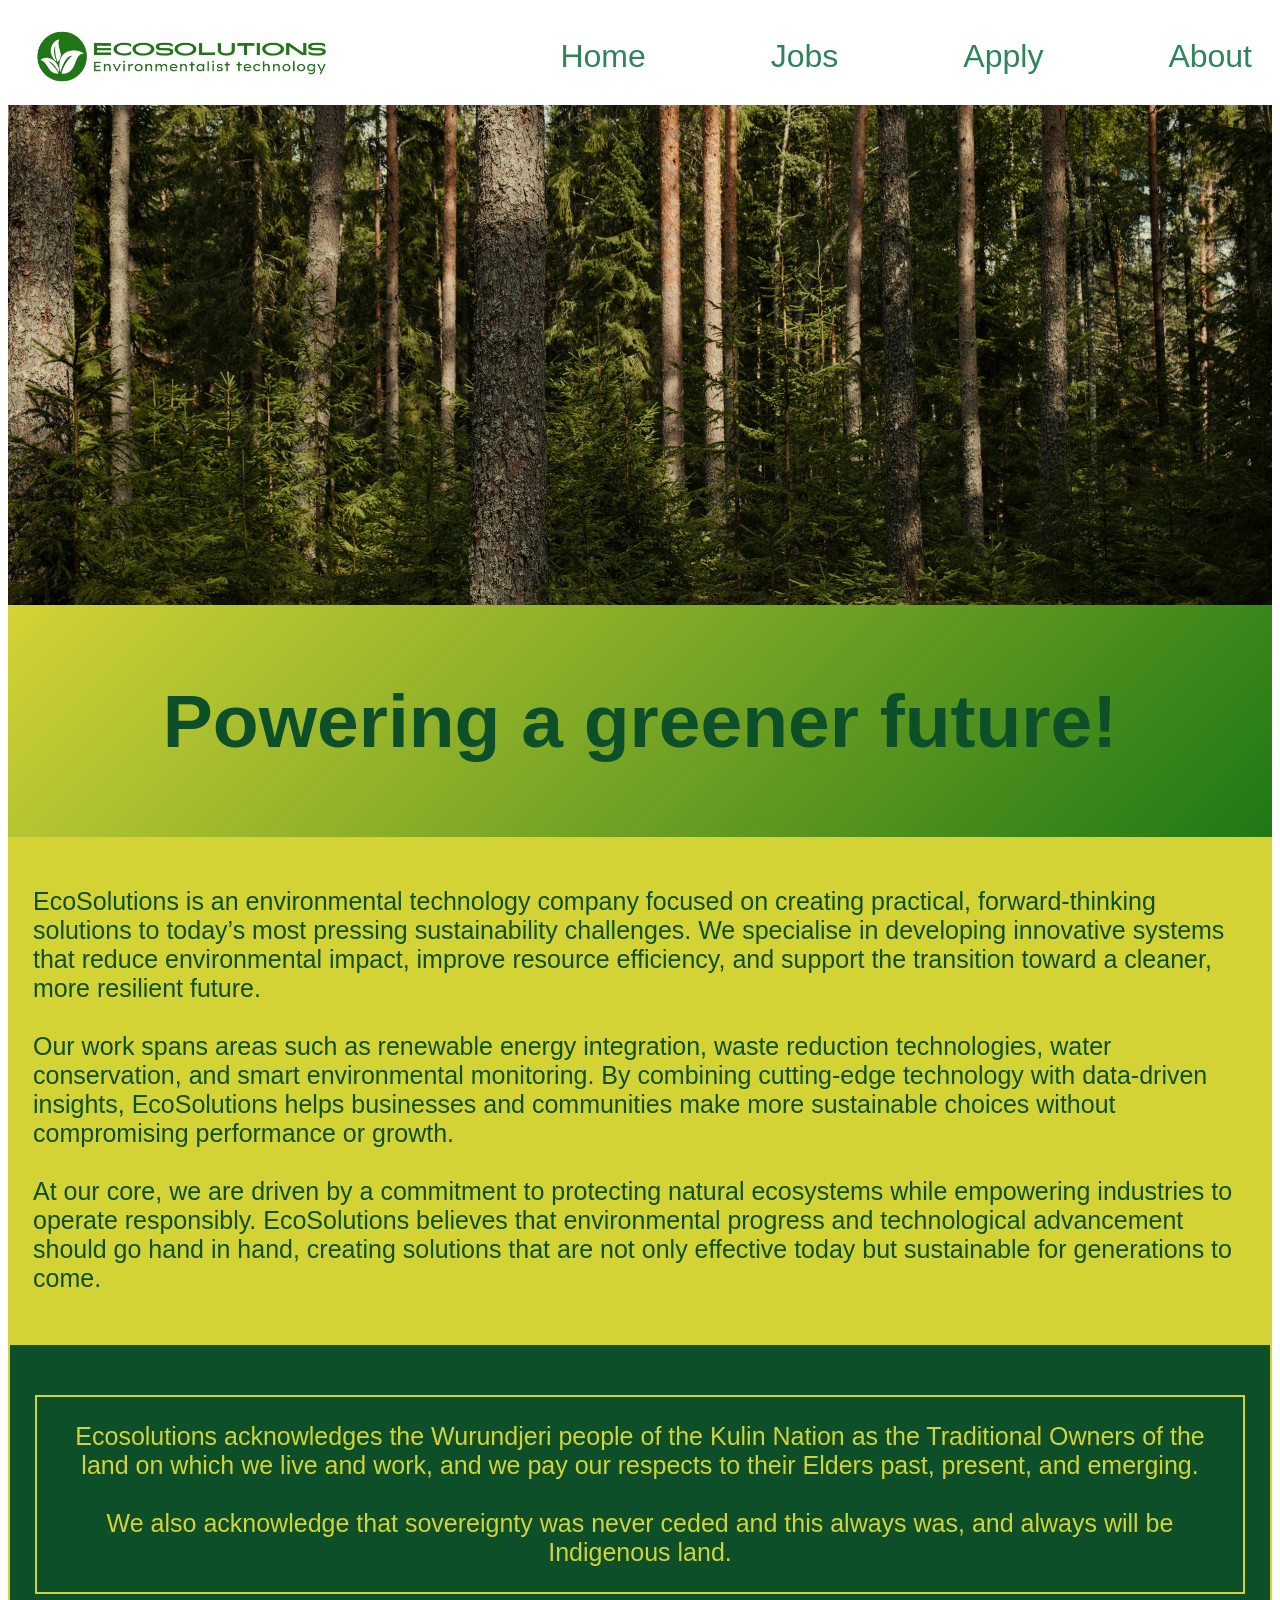
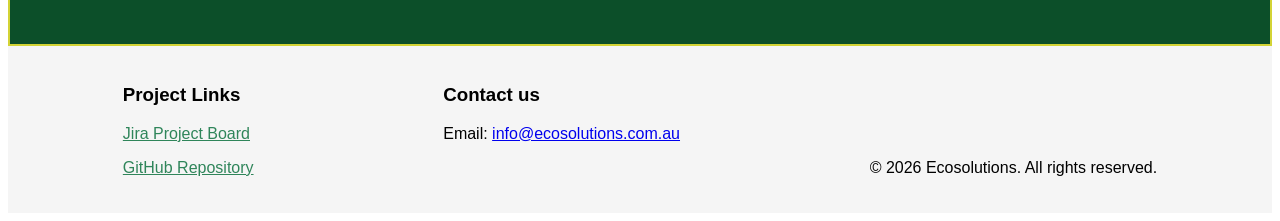
==== index.html @ 93b440a6 "internal and inline css" ====
<!DOCTYPE html>
<html lang="en">
    <head>
        <meta charset="UTF-8">
        <meta name="description" content="">
        <meta name="keywords" content="">
        <meta name="author" content="">
        <title>Homepage</title>
        <link rel="stylesheet" href="styles.css">
        <style>
            h1{
                font-size:25px;
            }
        </style>
    </head>
    <body>
        <header>
            <img src="images/logo.jpg" width="35%">
                <nav>
                    <a href="index.html">Home</a>
                    <a href="jobs.html">Jobs</a>
                    <a href="apply.html">Apply</a>
                    <a href="about.html">About</a>
                </nav>
            </header>
 <!--parallax scrolling-->               
        <div class="parallax"></div>
        <div class="slogan">
            <h1 class="slogantext">Powering a greener future!</h1>
        </div>
<!--company description (text generated by ChatGPT)-->
        <div class="bodypage">
            <p id="desc" style="color: #0C4F29">EcoSolutions is an environmental technology company focused on creating practical, forward-thinking solutions to today’s most pressing sustainability challenges. We specialise in developing innovative systems that reduce environmental impact, improve resource efficiency, and support the transition toward a cleaner, more resilient future.
                <br><br>Our work spans areas such as renewable energy integration, waste reduction technologies, water conservation, and smart environmental monitoring. By combining cutting-edge technology with data-driven insights, EcoSolutions helps businesses and communities make more sustainable choices without compromising performance or growth.
                <br><br>At our core, we are driven by a commitment to protecting natural ecosystems while empowering industries to operate responsibly. EcoSolutions believes that environmental progress and technological advancement should go hand in hand, creating solutions that are not only effective today but sustainable for generations to come.</p>
        </div>
<!--acknowledgement of country-->
        <div class="country">
            <p class="country">Ecosolutions acknowledges the Wurundjeri people of the Kulin Nation as the Traditional Owners of the land on which we live and work, and we pay our respects to their Elders past, present, and emerging. <br><br>We also acknowledge that sovereignty was never ceded and this always was, and always will be Indigenous land.</p>
        </div>
        <div class="prices">
            
        </div>
<!--footer-->
        <footer>
            <div class="footer-content">
                <section class="footer-links">
                    <h3>Project Links</h3>
                    <p>
                        <a href="https://appliedwebproject-g03.atlassian.net/jira/software/projects/SCRUM/boards/1?atlOrigin=eyJpIjoiNTdkYTEyMTkxNmI2NDUzNzg5MTRhZDdhNmE5Yjg5NWUiLCJwIjoiaiJ9" target="_blank"> Jira Project Board</a> 
                    </p>
                    <p> 
                        <a href="https://github.com/106507468/group-part1 " target="_blank"> GitHub Repository</a>
                    </p>
                </section>
                <section class="footer-contacts">
                    <h3>Contact us</h3>
                    <p>
                        Email: <a href="mailto:info@ecosolutions.com.au">info@ecosolutions.com.au</a>  
                    </p>
                </section>
                <p>&copy; 2026 Ecosolutions. All rights reserved.</p>
            </div>
        </footer>
    </body>
</html>
---- styles.css ----
/* 
colours(light to dark): #D3D335, #82A71D, #1F7815, #0C4F29
headings: trebuchet, sans-serif
body: verdana, sans-serif
*/
h1, h2, h3, h4, h5, h6{
    font-family: trebuchet, sans-serif;
}

input, label, p, fieldset{
    font-family:verdana, sans-serif;
}

/*apply page css*/
form{
    display:flex;
    flex-direction: column;
    text-align:left;
    gap: 50%; 
    width: 300px;
}

#page{
    display: flex;
    justify-content: center; 
    align-items: center; 
    background: linear-gradient(135deg, #D3D335, #1f7815);
    min-height: 100vh;
}

#form-container{
    background-color: white; 
    padding: 10px;
    width: 75%;

    display: flex;
    flex-direction: column;
    gap: 10px;
}
#column1{
    text-align:left;
    float: left;
    width: 50%;
}

#column2{
    text-align: left;
    float: right;
    width: 50%;
}

/*index page css*/
/*parallax scrolling code sourced from W3Schools*/
.parallax{
    background-image: url("images/forest.jpg");
    min-height: 500px; 
    background-attachment: fixed;
    background-position: center;
    background-repeat: no-repeat;
    background-size: cover;
}
.bodypage{
    font-size:25px;
    height:auto;
    padding:1em;
    background-color:#D3D335;
    color:#0C4F29;
    margin: 0 auto;
}

.slogan{
    background: linear-gradient(135deg, #D3D335, #1f7815);
    color:#0C4F29;
    min-height:auto;
    padding:0.25em;
}

.slogantext{
    font-size:75px;
    color:#0C4F29;
    min-height:auto;
    text-align:center;
    padding:0.25em;
    font-family:trebuchet, sans-serif;
}

.country{
    background-color:#0C4F29;
    color:#D3D335;
    min-height: auto;
    border:2px solid #D3D335;
    padding:1em;
    text-align:center;
    font-size:25px;
}

header {
  display: flex;
  align-items: center;
  justify-content: space-between;
  padding: 10px 20px;
}

header img {
  width: 25%; 
}

nav {
    width: 100%;
}

nav {
    display: flex;
    justify-content: right;
    gap: 125px;
}
    

nav a {
  text-decoration: none;
  color: #2f855a;
  font-size: 2.0rem;
  font-family: Arial, sans-serif;
  font-weight: 500;
}

nav a:hover {
  color: #38a169;
}
/* footer CSS for index page */
.footer-content {
    display: flex; 
    justify-content: space-around;
    padding: 20px;
    background-color: #f5f5f5;
}

.footer-links, .footer-contacts {
    max-width: 300px;
}

.footer-links a {
    display: block;
    margin-bottom: 10px;
    color: #2f855a;
}

/* Align-self property sourced from W3C Schools */
footer p:last-child {
    align-self: flex-end;
    text-align: right;
}

/* External CSS for webpage jobs.html */

ol, ul, li {
    font-family: verdana, sans-serif;
}

aside {
    border: 4px solid #0C4F29; 
    border-radius: 14px;
    background-color: #D3D335;
    width: 25%; 
    margin: 1em; 
    padding: 1em;  
    float: right;
    text-align: center; 
    color: #0C4F29;
}
/* Box-sizing property sourced from W3C Schools*/
#Job1, #Job2 {
    width: 65%;             
    margin: 20px 0;
    padding: 20px;
    background-color: white;
    border: 3px solid #1F7815;
    border-radius: 10px;
    box-sizing: border-box;
}


/*About page*/
/* Definition list */
.contributions {
  width: 60%;
  margin: auto;
}

.contributions dt {
  font-weight: bold;
  color: #1b5e20;
}

.contributions dd {
  margin-bottom: 10px;
  color: #444;
}

/* Image */
.photo {
  text-align: center;
  margin: 20px;
}

.photo img {
  width: 300px;
  border-radius: 10px;
  border: 3px solid #66bb6a;
}

/* Table for about page */
table {
  width: 80%;
  margin: auto;
  border-collapse: collapse;
}

caption {
  font-weight: bold;
  margin-bottom: 10px;
  color: #2e7d32;
}

th, td {
  padding: 10px;
  border: 1px solid #ccc; /* Adds the grid lines back */
  text-align: center;
}

th {
  background-color: #66bb6a;
  color: white;
}

tr:nth-child(even) {
  background-color: #f2f2f2; /* Light grey zebra stripe */
}

tr:hover {
  background-color: #dcedc8; /* Light green ONLY on hover */
}
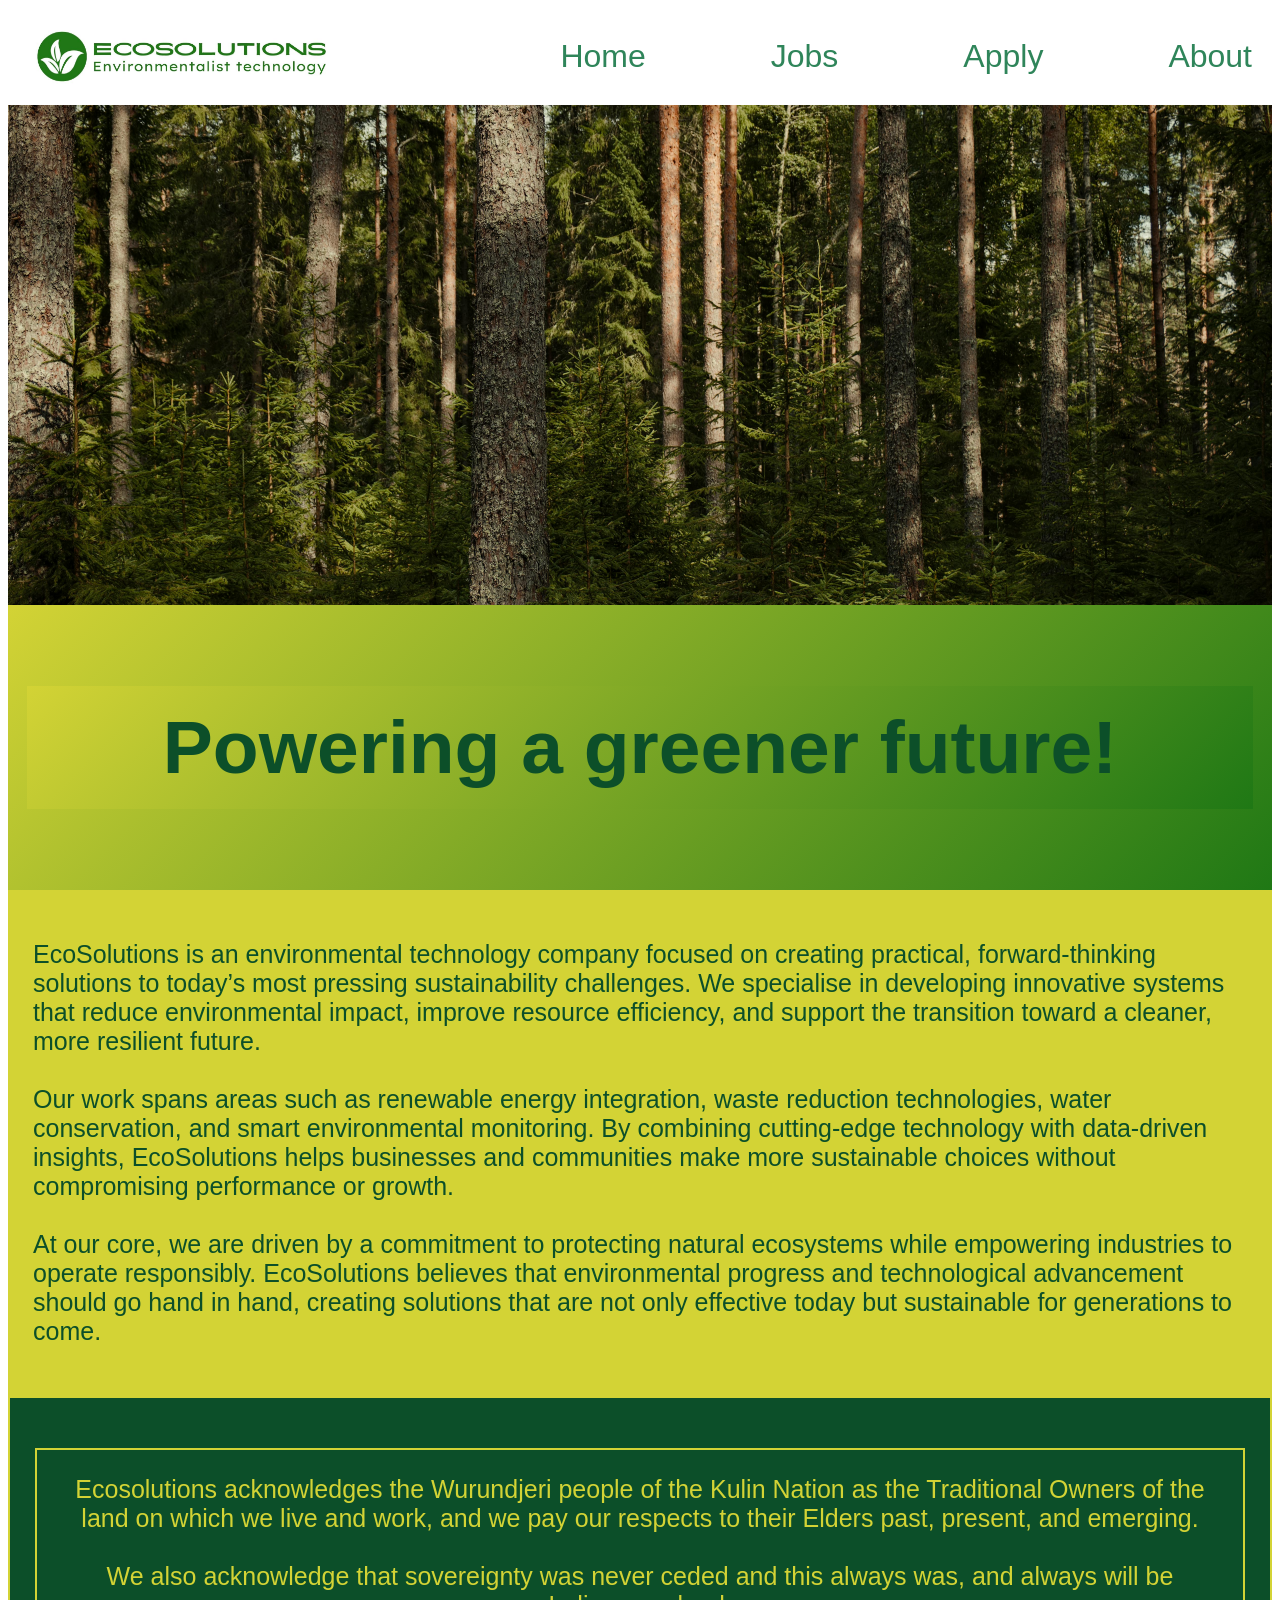
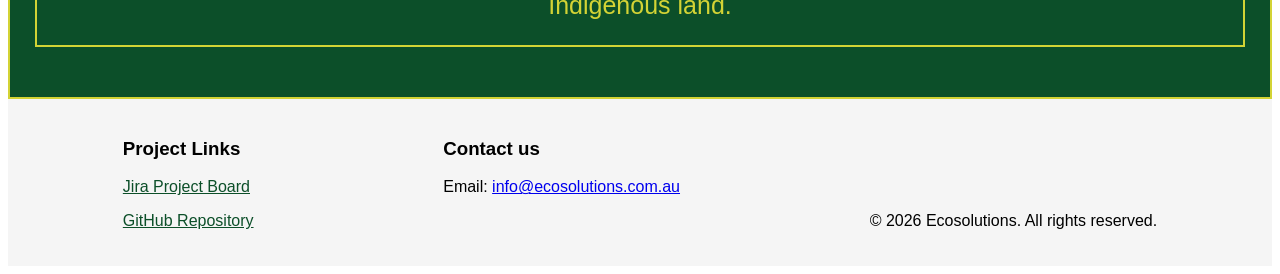
==== commit 2dc71a38: "Resolve merge conflict" ====
--- a/index.html
+++ b/index.html
@@ -7,11 +7,6 @@
         <meta name="author" content="">
         <title>Homepage</title>
         <link rel="stylesheet" href="styles.css">
-        <style>
-            h1{
-                font-size:25px;
-            }
-        </style>
     </head>
     <body>
         <header>
@@ -26,11 +21,11 @@
  <!--parallax scrolling-->               
         <div class="parallax"></div>
         <div class="slogan">
-            <h1 class="slogantext">Powering a greener future!</h1>
+            <h2 class="slogan">Powering a greener future!</h2>
         </div>
 <!--company description (text generated by ChatGPT)-->
         <div class="bodypage">
-            <p id="desc" style="color: #0C4F29">EcoSolutions is an environmental technology company focused on creating practical, forward-thinking solutions to today’s most pressing sustainability challenges. We specialise in developing innovative systems that reduce environmental impact, improve resource efficiency, and support the transition toward a cleaner, more resilient future.
+            <p id="desc">EcoSolutions is an environmental technology company focused on creating practical, forward-thinking solutions to today’s most pressing sustainability challenges. We specialise in developing innovative systems that reduce environmental impact, improve resource efficiency, and support the transition toward a cleaner, more resilient future.
                 <br><br>Our work spans areas such as renewable energy integration, waste reduction technologies, water conservation, and smart environmental monitoring. By combining cutting-edge technology with data-driven insights, EcoSolutions helps businesses and communities make more sustainable choices without compromising performance or growth.
                 <br><br>At our core, we are driven by a commitment to protecting natural ecosystems while empowering industries to operate responsibly. EcoSolutions believes that environmental progress and technological advancement should go hand in hand, creating solutions that are not only effective today but sustainable for generations to come.</p>
         </div>
--- a/styles.css
+++ b/styles.css
@@ -70,12 +70,6 @@
 
 .slogan{
     background: linear-gradient(135deg, #D3D335, #1f7815);
-    color:#0C4F29;
-    min-height:auto;
-    padding:0.25em;
-}
-
-.slogantext{
     font-size:75px;
     color:#0C4F29;
     min-height:auto;
@@ -142,7 +136,7 @@
 .footer-links a {
     display: block;
     margin-bottom: 10px;
-    color: #2f855a;
+    color: #0C4F29;
 }
 
 /* Align-self property sourced from W3C Schools */
@@ -169,7 +163,7 @@
     color: #0C4F29;
 }
 /* Box-sizing property sourced from W3C Schools*/
-#Job1, #Job2 {
+.Job1, .Job2 {
     width: 65%;             
     margin: 20px 0;
     padding: 20px;
@@ -181,6 +175,17 @@
 
 
 /*About page*/
+.about page{font-family: Arial, Helvetica, sans-serif;
+color:#333;}
+
+.about-page h1 {
+text-align: center;
+color:#1b5e20
+}
+.about page h2{
+  text-align:center;
+  color:#2e7d32
+}
 /* Definition list */
 .contributions {
   width: 60%;
@@ -200,14 +205,16 @@
 /* Image */
 .photo {
   text-align: center;
-  margin: 20px;
+  margin: 20px auto;
+  padding: 15px;
+  border: 3px solid #66BB6A;
+  border-radius: 12px;
+  width: fit-content;
 }
 
 .photo img {
-  width: 300px;
-  border-radius: 10px;
-  border: 3px solid #66bb6a;
-}
+  width: 500px;
+  border-radius: 10px;}
 
 /* Table for about page */
 table {
@@ -224,7 +231,7 @@
 
 th, td {
   padding: 10px;
-  border: 1px solid #ccc; /* Adds the grid lines back */
+  border: 1px solid #ccc; 
   text-align: center;
 }
 
@@ -234,14 +241,36 @@
 }
 
 tr:nth-child(even) {
-  background-color: #f2f2f2; /* Light grey zebra stripe */
+  background-color: #f2f2f2; 
 }
 
 tr:hover {
-  background-color: #dcedc8; /* Light green ONLY on hover */
-}
-
-
-
-
-
+  background-color: #dcedc8; 
+}
+/*Styles student IDs*/
+.student-id {
+  background-color: #E8F5E9;
+  color: #2E7D32;
+  padding: 4px 8px;
+  border: 1px solid #66BB6A;
+  border-radius: 6px;
+  font-size: 13px;
+}
+.pets {
+  display: flex;
+  flex-wrap: wrap;
+  justify-content: center;
+  gap: 15px;
+  margin: 30px auto;
+}
+
+.pets img {
+  width: 140px;
+  height: 140px;
+  object-fit: cover;
+  border: 3px solid #66BB6A;
+  border-radius: 12px;
+}
+
+
+
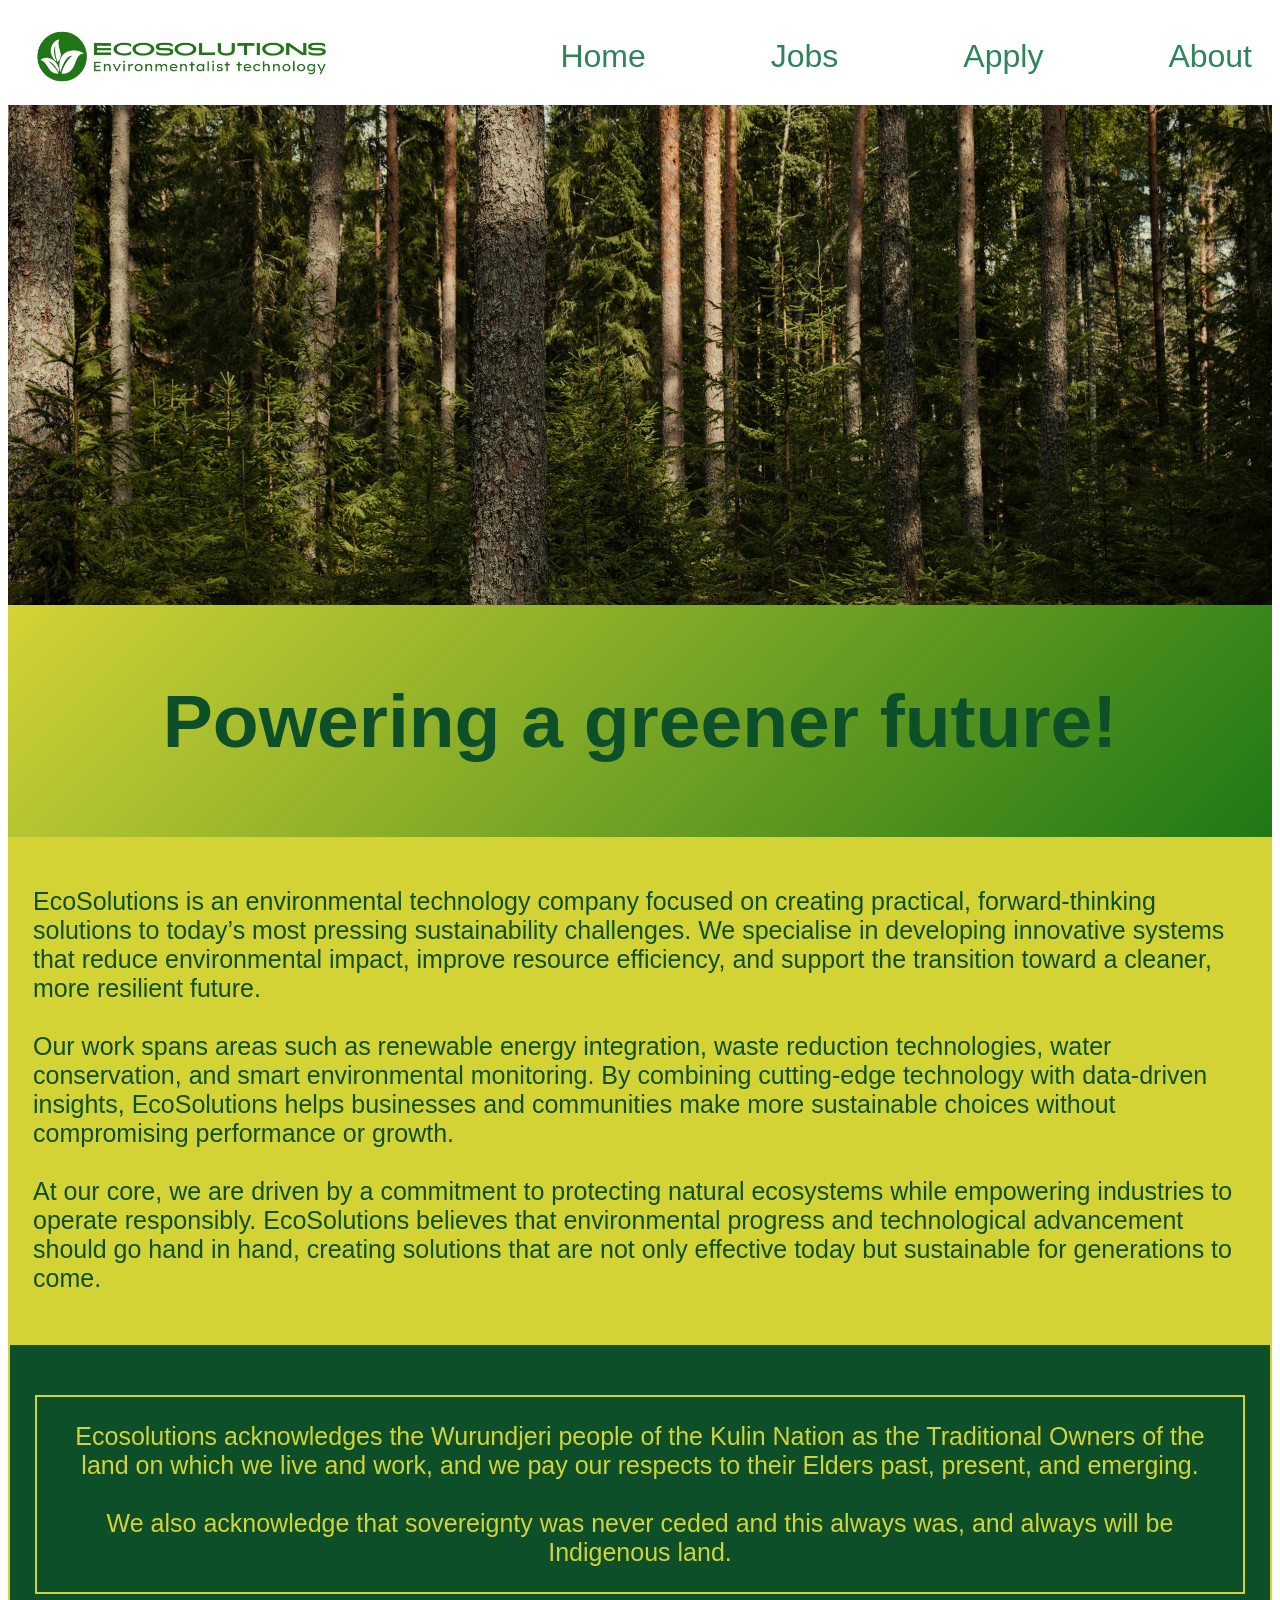
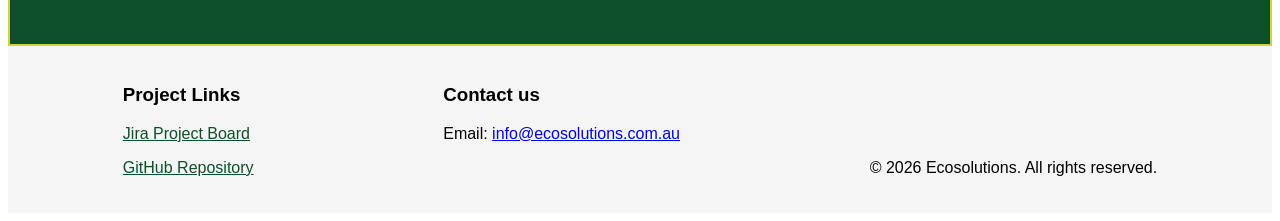
==== commit 9b995bb4: "Merge branch 'main' of https://github.com/106507468/group-part1" ====
--- a/index.html
+++ b/index.html
@@ -7,6 +7,11 @@
         <meta name="author" content="">
         <title>Homepage</title>
         <link rel="stylesheet" href="styles.css">
+        <style>
+            h1{
+                font-size:25px;
+            }
+        </style>
     </head>
     <body>
         <header>
@@ -21,11 +26,11 @@
  <!--parallax scrolling-->               
         <div class="parallax"></div>
         <div class="slogan">
-            <h2 class="slogan">Powering a greener future!</h2>
+            <h1 class="slogantext">Powering a greener future!</h1>
         </div>
 <!--company description (text generated by ChatGPT)-->
         <div class="bodypage">
-            <p id="desc">EcoSolutions is an environmental technology company focused on creating practical, forward-thinking solutions to today’s most pressing sustainability challenges. We specialise in developing innovative systems that reduce environmental impact, improve resource efficiency, and support the transition toward a cleaner, more resilient future.
+            <p id="desc" style="color: #0C4F29">EcoSolutions is an environmental technology company focused on creating practical, forward-thinking solutions to today’s most pressing sustainability challenges. We specialise in developing innovative systems that reduce environmental impact, improve resource efficiency, and support the transition toward a cleaner, more resilient future.
                 <br><br>Our work spans areas such as renewable energy integration, waste reduction technologies, water conservation, and smart environmental monitoring. By combining cutting-edge technology with data-driven insights, EcoSolutions helps businesses and communities make more sustainable choices without compromising performance or growth.
                 <br><br>At our core, we are driven by a commitment to protecting natural ecosystems while empowering industries to operate responsibly. EcoSolutions believes that environmental progress and technological advancement should go hand in hand, creating solutions that are not only effective today but sustainable for generations to come.</p>
         </div>
--- a/styles.css
+++ b/styles.css
@@ -70,6 +70,12 @@
 
 .slogan{
     background: linear-gradient(135deg, #D3D335, #1f7815);
+    color:#0C4F29;
+    min-height:auto;
+    padding:0.25em;
+}
+
+.slogantext{
     font-size:75px;
     color:#0C4F29;
     min-height:auto;
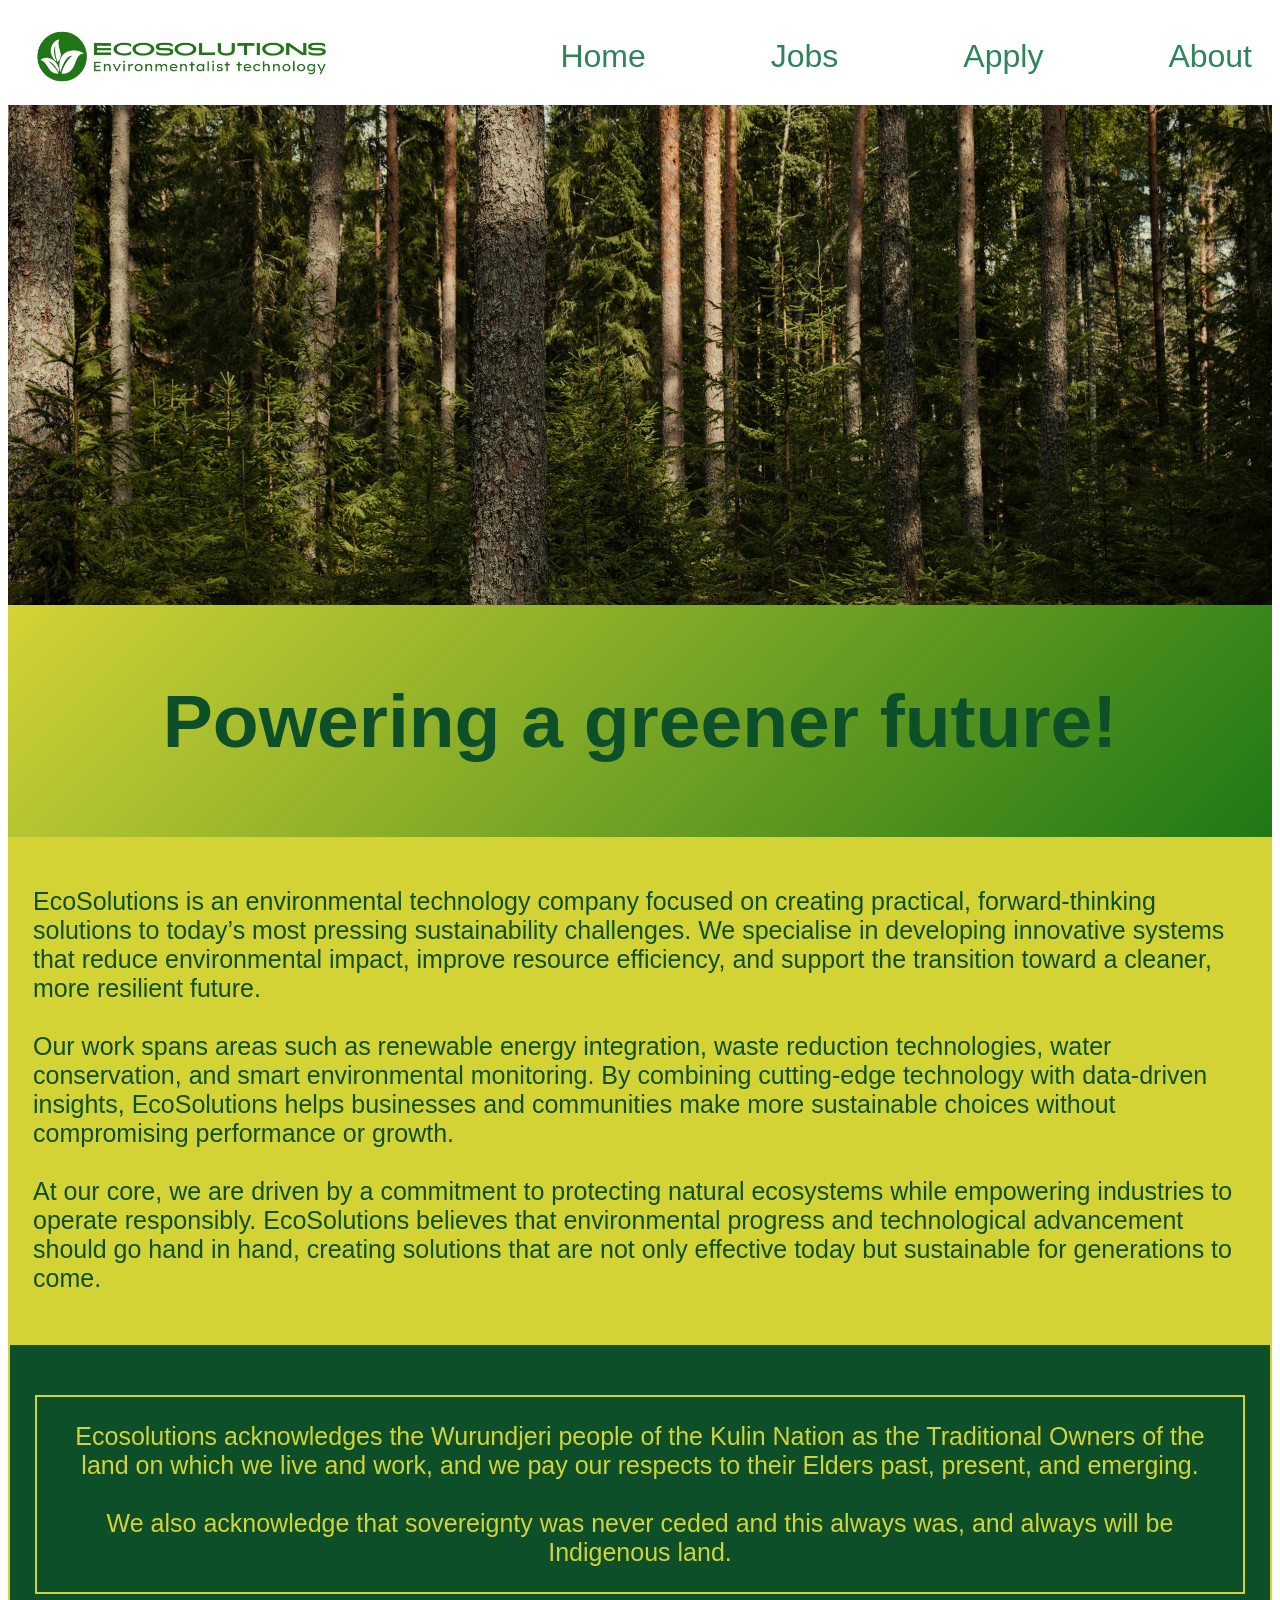
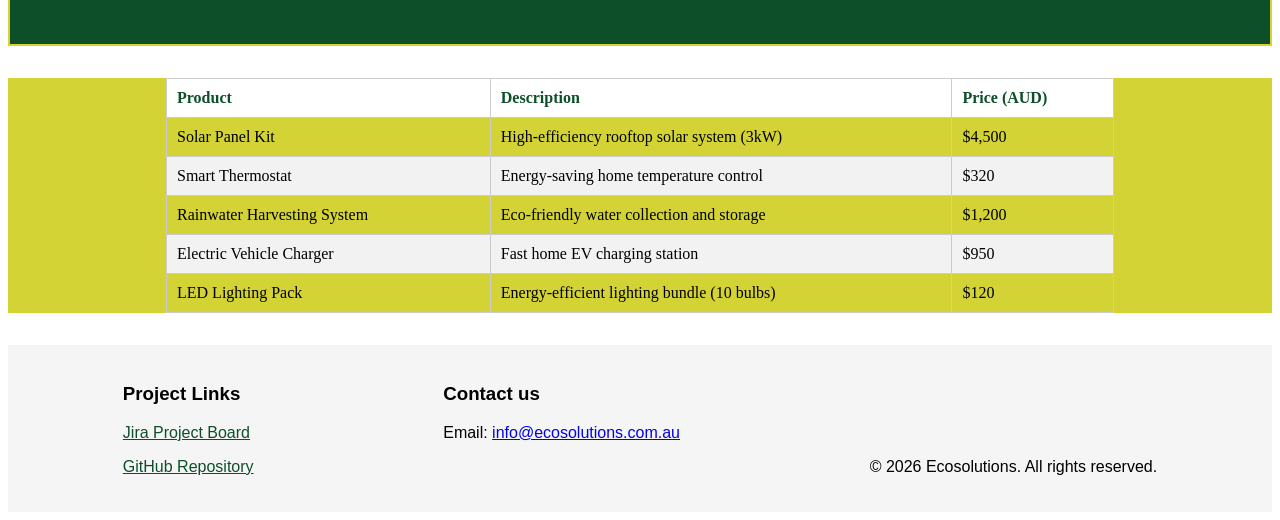
==== commit 939291e0: "table styling" ====
--- a/index.html
+++ b/index.html
@@ -39,7 +39,42 @@
             <p class="country">Ecosolutions acknowledges the Wurundjeri people of the Kulin Nation as the Traditional Owners of the land on which we live and work, and we pay our respects to their Elders past, present, and emerging. <br><br>We also acknowledge that sovereignty was never ceded and this always was, and always will be Indigenous land.</p>
         </div>
         <div class="prices">
-            
+            <table class="tablein">
+                <thead class="theadin">
+                    <tr class="trin">
+                        <th class="thin">Product</th>
+                        <th class="thin">Description</th>
+                        <th class="thin">Price (AUD)</th>
+                    </tr>
+                </thead>
+                <tbody class="tbodyin">
+                    <tr class="trin">
+                        <td class="tdin">Solar Panel Kit</td>
+                        <td class="tdin">High-efficiency rooftop solar system (3kW)</td>
+                        <td class="tdin">$4,500</td>
+                    </tr>
+                    <tr class="trin">
+                        <td class="tdin">Smart Thermostat</td>
+                        <td class="tdin">Energy-saving home temperature control</td>
+                        <td class="tdin">$320</td>
+                    </tr>
+                    <tr class="trin">
+                        <td class="tdin">Rainwater Harvesting System</td>
+                        <td class="tdin">Eco-friendly water collection and storage</td>
+                        <td class="tdin">$1,200</td>
+                    </tr>
+                    <tr class="trin">
+                        <td class="tdin">Electric Vehicle Charger</td>
+                        <td class="tdin">Fast home EV charging station</td>
+                        <td class="tdin">$950</td>
+                    </tr>
+                    <tr class="trin">
+                        <td class="tdin">LED Lighting Pack</td>
+                        <td class="tdin">Energy-efficient lighting bundle (10 bulbs)</td>
+                        <td class="tdin">$120</td>
+                    </tr>
+                </tbody>
+            </table>
         </div>
 <!--footer-->
         <footer>
--- a/styles.css
+++ b/styles.css
@@ -93,6 +93,39 @@
     text-align:center;
     font-size:25px;
 }
+
+/*table styling - in stands for index*/
+  .tablein {
+    font-family: trebuchet;
+    text-align:center;
+    width: 75%;
+    margin: 2em auto;
+    padding: 2em auto;
+  }
+  .thin, .tdin {
+    text-align:left;
+    
+  }
+
+  .thin {
+    font-weight:bold;
+    background-color: white;
+    color: #0c4f29;
+  }
+
+  .trin:nth-child(even) {
+  background-color: none;
+}
+
+  .trin:nth-child(odd) {
+  background-color: none;
+}
+
+
+.prices{
+  background-color: #D3D335
+}
+
 
 header {
   display: flex;
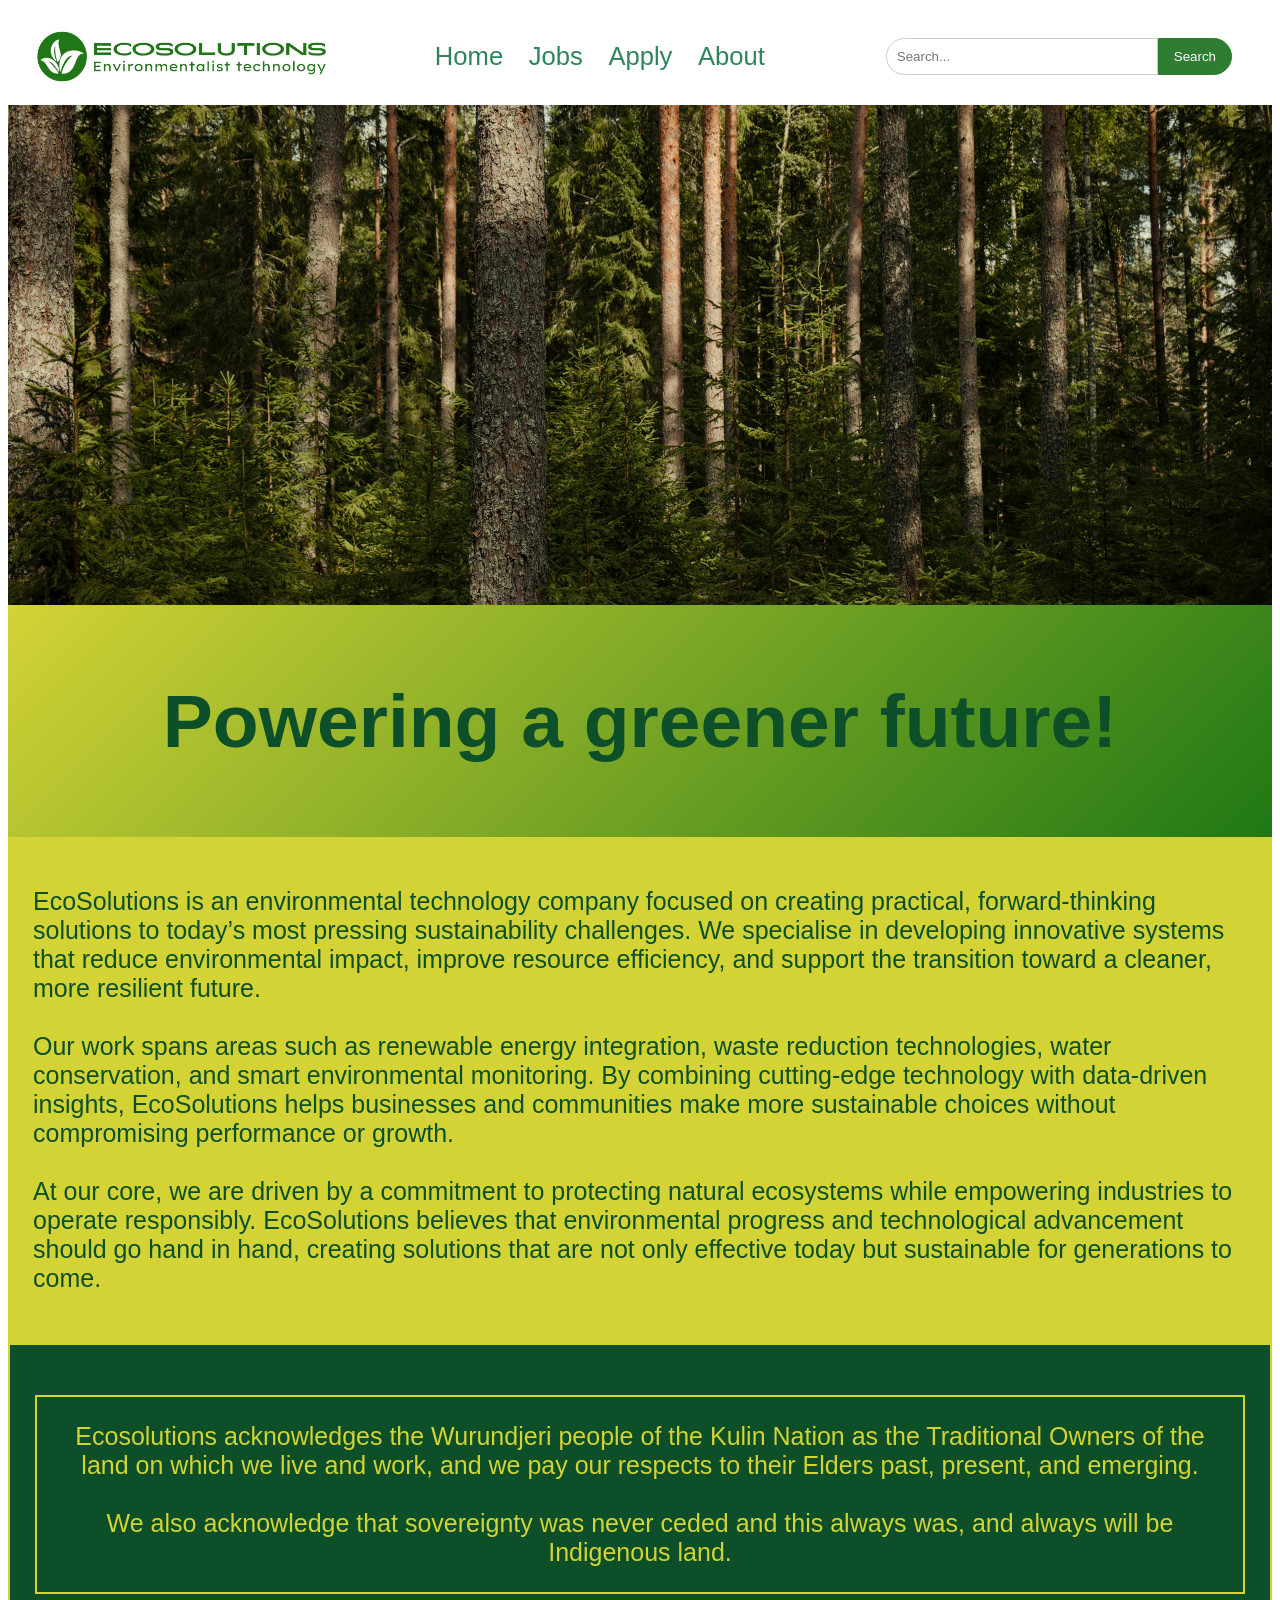
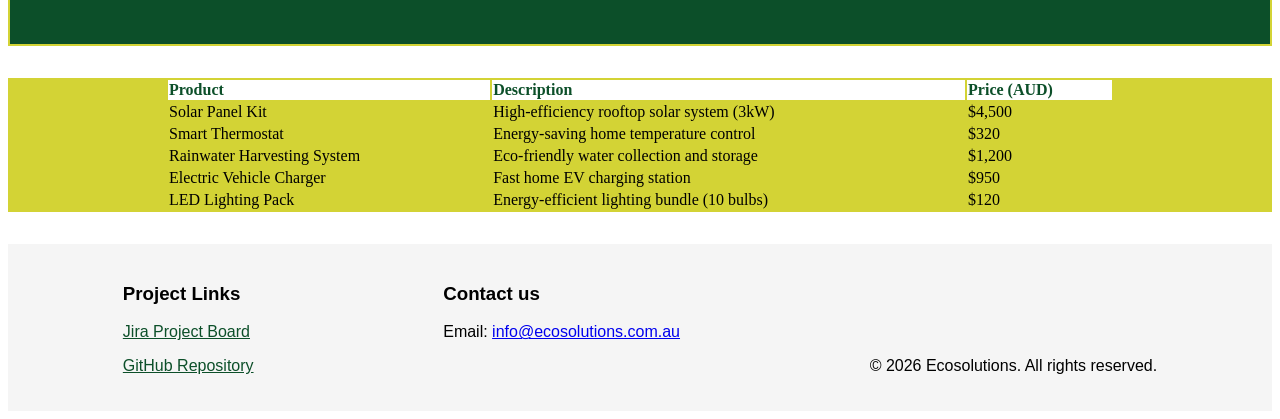
==== commit bb90796a: "made search bar" ====
--- a/index.html
+++ b/index.html
@@ -22,6 +22,10 @@
                     <a href="apply.html">Apply</a>
                     <a href="about.html">About</a>
                 </nav>
+                <div class="search-bar">
+                    <input type="text" placeholder="Search..." />
+                    <button>Search</button>
+</div>
             </header>
  <!--parallax scrolling-->               
         <div class="parallax"></div>
--- a/styles.css
+++ b/styles.css
@@ -18,6 +18,33 @@
     text-align:left;
     gap: 50%; 
     width: 300px;
+}
+
+.search-bar {
+  display: flex;
+  justify-content: center;
+  margin: 20px;
+}
+
+.search-bar input {
+  padding: 10px;
+  width: 250px;
+  border: 1px solid #ccc;
+  border-radius: 20px 0 0 20px;
+  outline: none;
+}
+
+.search-bar button {
+  padding: 10px 15px;
+  border: 1px solid #2e7d32;
+  background-color: #2e7d32;
+  color: white;
+  border-radius: 0 20px 20px 0;
+  cursor: pointer;
+}
+
+.search-bar button:hover {
+  background-color: #1b5e20;
 }
 
 #page{
@@ -139,20 +166,16 @@
 }
 
 nav {
-    width: 100%;
-}
-
-nav {
     display: flex;
-    justify-content: right;
-    gap: 125px;
+    justify-content: flex-end;
+    gap: 2vw;
 }
     
 
 nav a {
   text-decoration: none;
   color: #2f855a;
-  font-size: 2.0rem;
+  font-size: clamp(1rem, 2vw, 2rem);
   font-family: Arial, sans-serif;
   font-weight: 500;
 }
@@ -256,7 +279,7 @@
   border-radius: 10px;}
 
 /* Table for about page */
-table {
+.tableab {
   width: 80%;
   margin: auto;
   border-collapse: collapse;
@@ -268,22 +291,22 @@
   color: #2e7d32;
 }
 
-th, td {
+.thab, .tdab {
   padding: 10px;
   border: 1px solid #ccc; 
   text-align: center;
 }
 
-th {
+.thab {
   background-color: #66bb6a;
   color: white;
 }
 
-tr:nth-child(even) {
+.trab:nth-child(even) {
   background-color: #f2f2f2; 
 }
 
-tr:hover {
+.trab:hover {
   background-color: #dcedc8; 
 }
 /*Styles student IDs*/
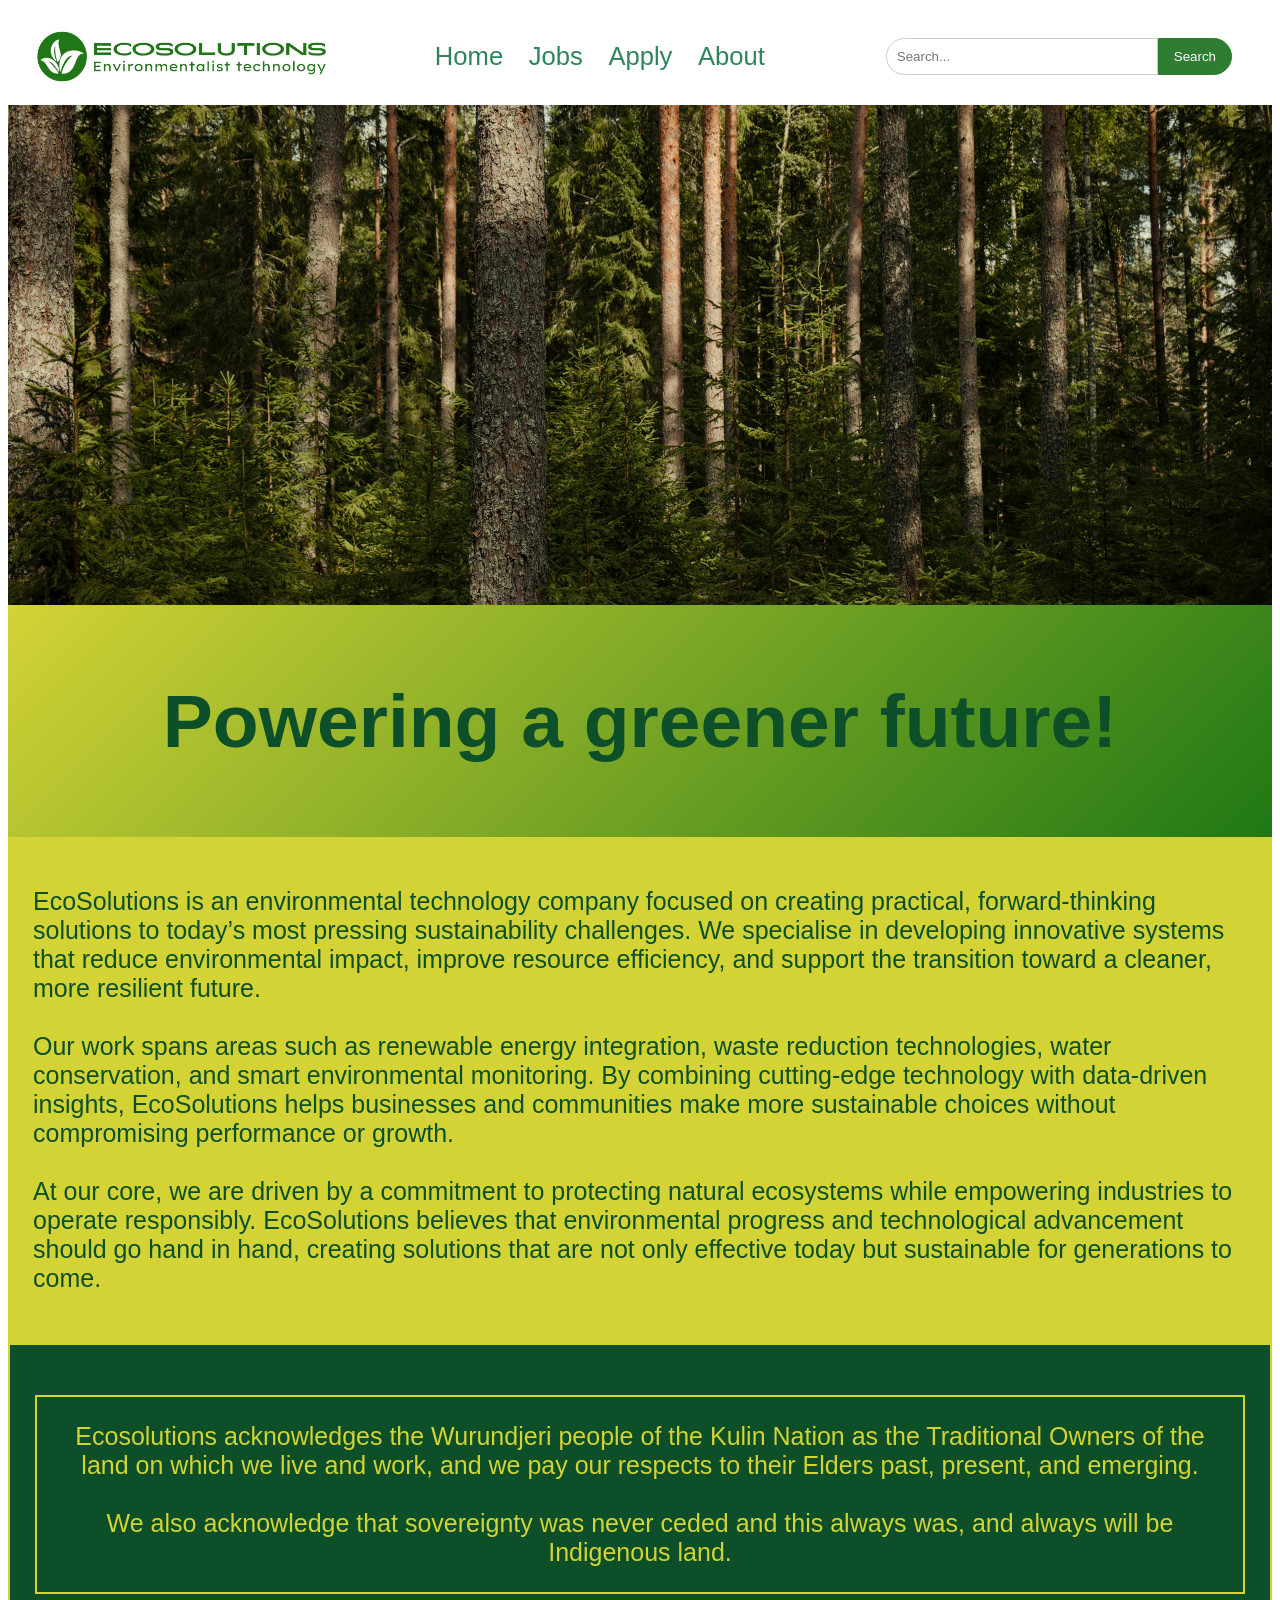
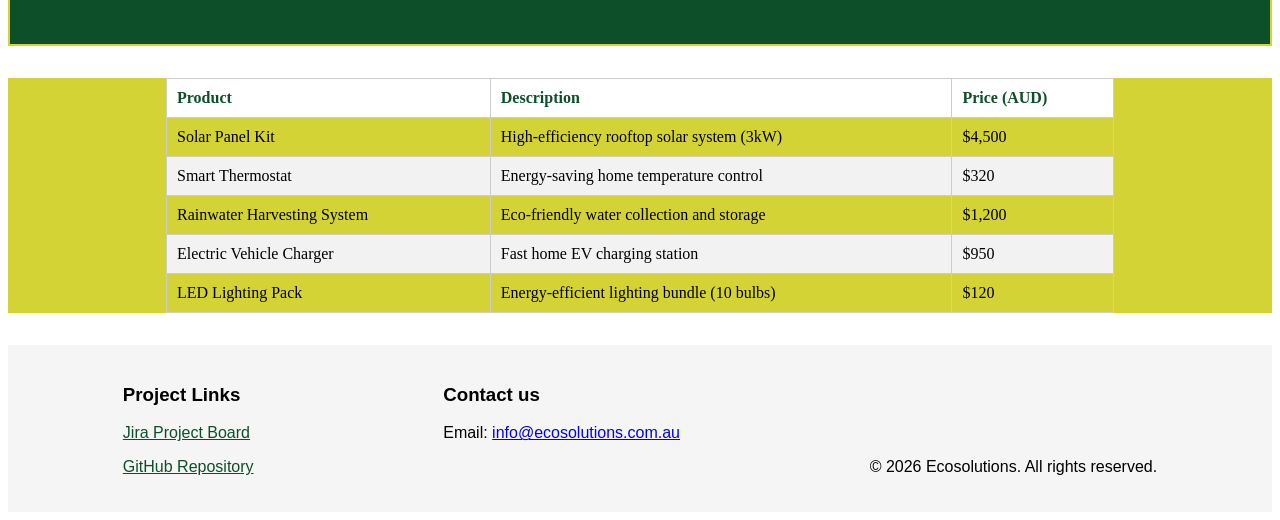
==== commit 21425d61: "alt text" ====
--- a/index.html
+++ b/index.html
@@ -15,7 +15,7 @@
     </head>
     <body>
         <header>
-            <img src="images/logo.jpg" width="35%">
+            <img src="images/logo.jpg" width="35%" alt="company logo">
                 <nav>
                     <a href="index.html">Home</a>
                     <a href="jobs.html">Jobs</a>
--- a/styles.css
+++ b/styles.css
@@ -279,9 +279,9 @@
   border-radius: 10px;}
 
 /* Table for about page */
-.tableab {
+table {
   width: 80%;
-  margin: auto;
+  margin: 30px auto;
   border-collapse: collapse;
 }
 
@@ -291,24 +291,25 @@
   color: #2e7d32;
 }
 
-.thab, .tdab {
+th, td {
   padding: 10px;
-  border: 1px solid #ccc; 
+  border: 1px solid #ccc;
   text-align: center;
 }
 
-.thab {
+th {
   background-color: #66bb6a;
   color: white;
 }
 
-.trab:nth-child(even) {
-  background-color: #f2f2f2; 
-}
-
-.trab:hover {
-  background-color: #dcedc8; 
-}
+tr:nth-child(even) {
+  background-color: #f2f2f2;
+}
+
+tr:hover {
+  background-color: #dcedc8;
+}
+
 /*Styles student IDs*/
 .student-id {
   background-color: #E8F5E9;
@@ -333,6 +334,18 @@
   border: 3px solid #66BB6A;
   border-radius: 12px;
 }
-
-
-
+.info {
+  width: fit-content;
+  margin: 20px auto;   
+  padding: 20px 30px;
+  background-color: #f1f8e9;
+  border: 2px solid #66BB6A;
+  border-radius: 12px;
+  text-align: left;
+  font-family: Verdana, Arial, sans-serif;
+  font-size: 18px;
+  line-height: 1.6;
+}
+
+
+
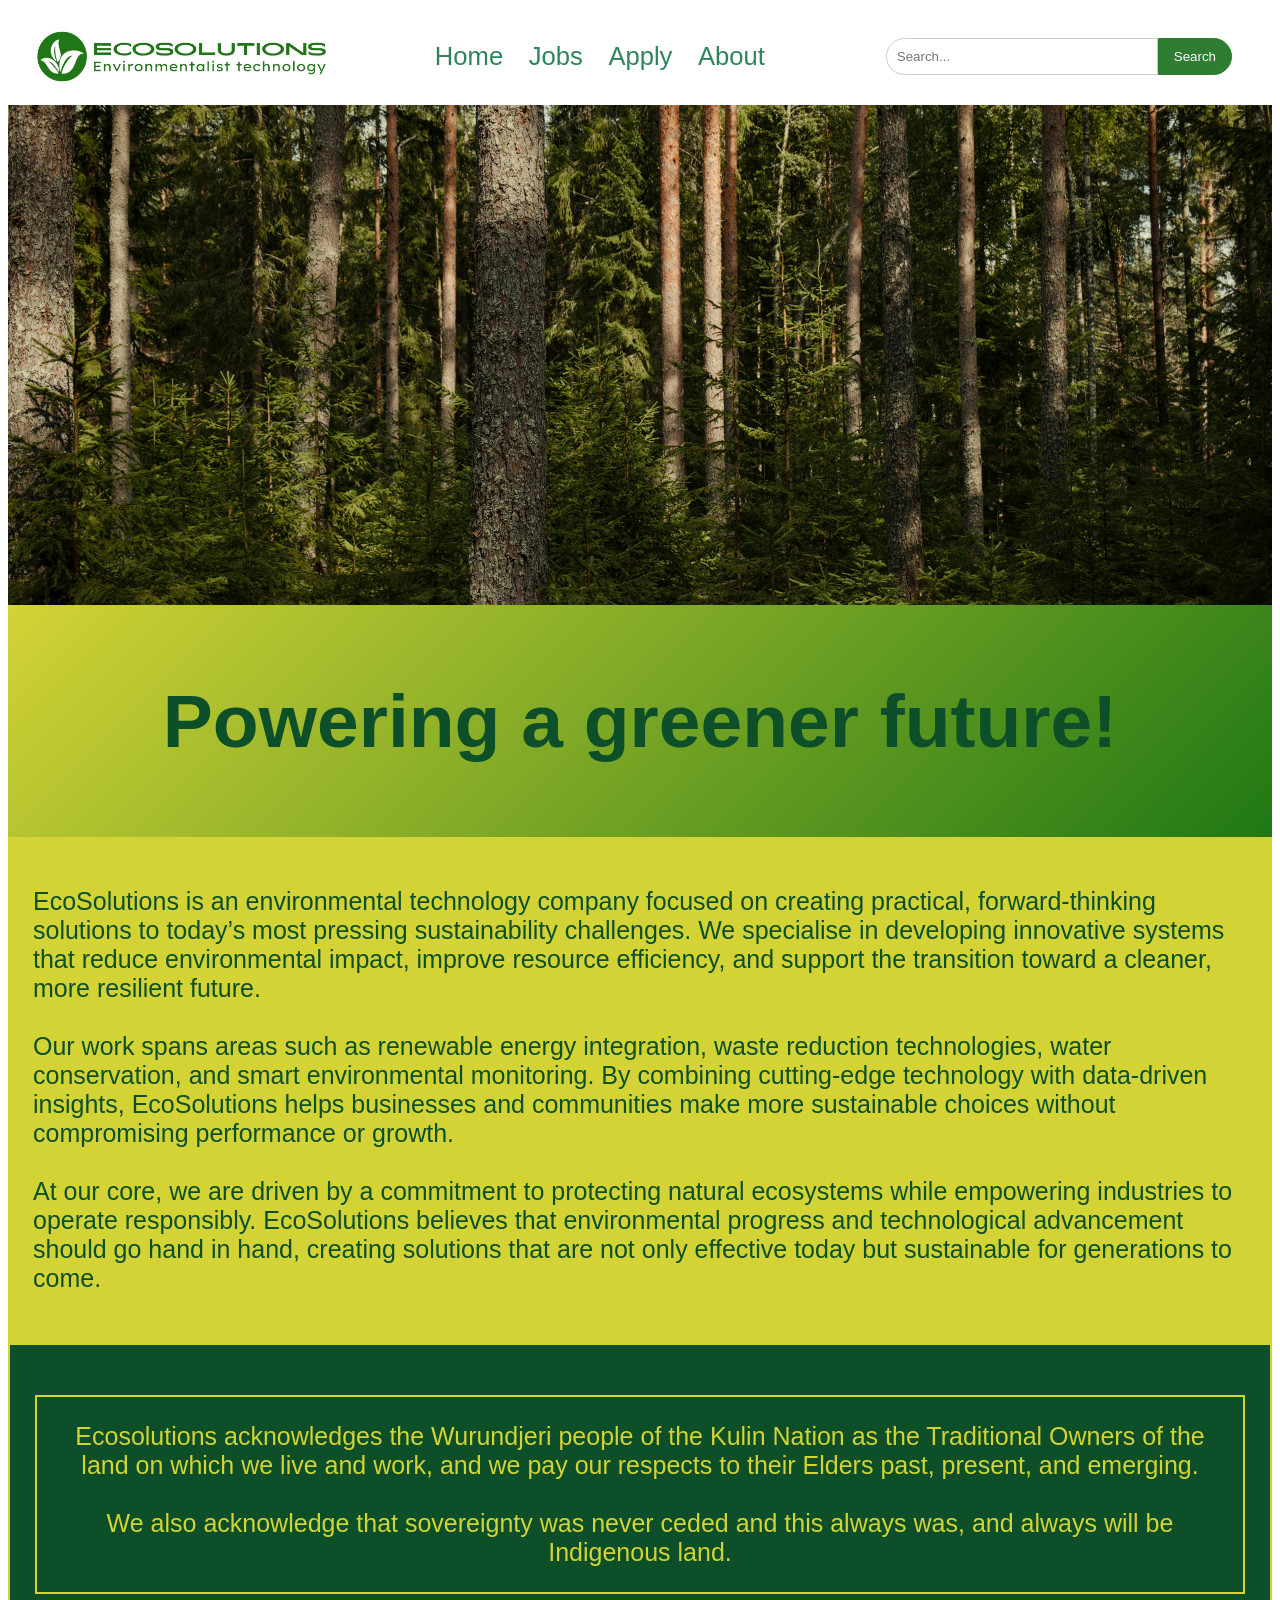
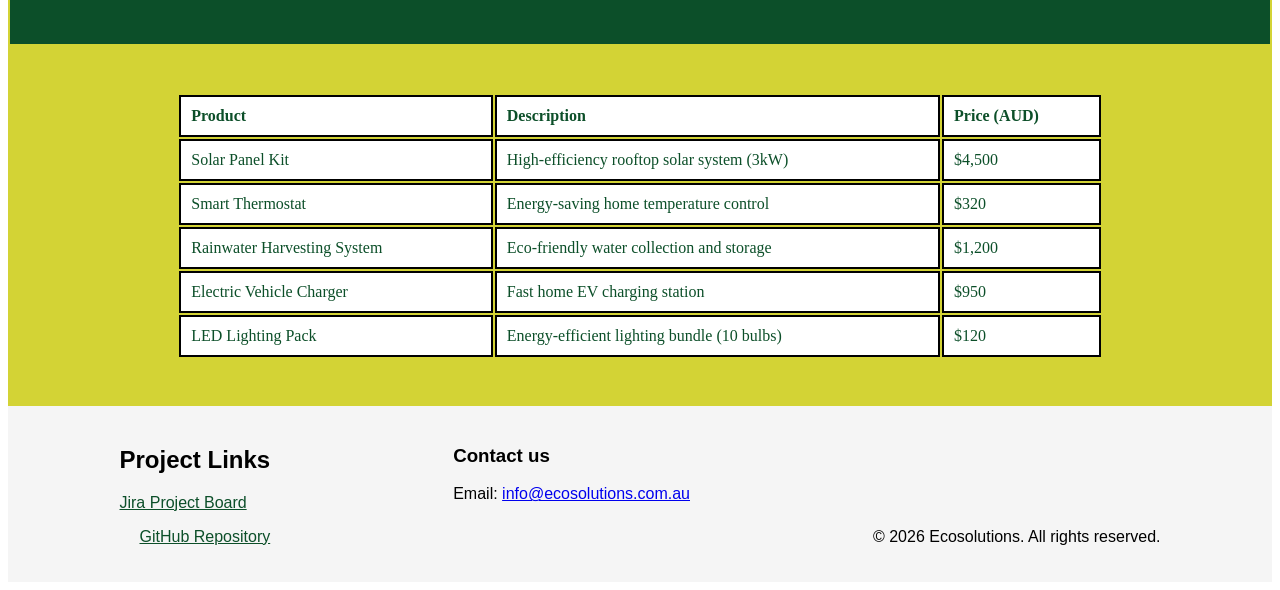
==== commit 5a96d993: "table styling" ====
--- a/index.html
+++ b/index.html
@@ -25,7 +25,7 @@
                 <div class="search-bar">
                     <input type="text" placeholder="Search..." />
                     <button>Search</button>
-</div>
+                </div>
             </header>
  <!--parallax scrolling-->               
         <div class="parallax"></div>
@@ -84,7 +84,7 @@
         <footer>
             <div class="footer-content">
                 <section class="footer-links">
-                    <h3>Project Links</h3>
+                    <h2>Project Links</h2>
                     <p>
                         <a href="https://appliedwebproject-g03.atlassian.net/jira/software/projects/SCRUM/boards/1?atlOrigin=eyJpIjoiNTdkYTEyMTkxNmI2NDUzNzg5MTRhZDdhNmE5Yjg5NWUiLCJwIjoiaiJ9" target="_blank"> Jira Project Board</a> 
                     </p>
--- a/styles.css
+++ b/styles.css
@@ -127,11 +127,13 @@
     text-align:center;
     width: 75%;
     margin: 2em auto;
-    padding: 2em auto;
   }
   .thin, .tdin {
     text-align:left;
-    
+    padding:10px;
+    border: 2px solid black;
+    background-color: white;
+    color: #0c4f29;
   }
 
   .thin {
@@ -140,17 +142,11 @@
     color: #0c4f29;
   }
 
-  .trin:nth-child(even) {
-  background-color: none;
-}
-
-  .trin:nth-child(odd) {
-  background-color: none;
-}
 
 
 .prices{
-  background-color: #D3D335
+  background-color: #D3D335;
+  padding: 15px;
 }
 
 
@@ -279,7 +275,7 @@
   border-radius: 10px;}
 
 /* Table for about page */
-table {
+.tableab {
   width: 80%;
   margin: 30px auto;
   border-collapse: collapse;
@@ -291,22 +287,22 @@
   color: #2e7d32;
 }
 
-th, td {
+.thab, .tdab {
   padding: 10px;
   border: 1px solid #ccc;
   text-align: center;
 }
 
-th {
-  background-color: #66bb6a;
+.thab {
+  background-color:#1b5e20;
   color: white;
 }
 
-tr:nth-child(even) {
+.trab:nth-child(even) {
   background-color: #f2f2f2;
 }
 
-tr:hover {
+.trab:hover {
   background-color: #dcedc8;
 }
 
@@ -347,5 +343,21 @@
   line-height: 1.6;
 }
 
-
-
+/* Media query to fit smaller screens and have responsive layout */
+@media screen and (max-width: 768px) {
+
+    aside {
+        float: none;
+        width: 100%;
+    }
+
+    section {
+        width: 100%;
+    }
+
+    nav {
+        flex-wrap: wrap;
+        gap: 1rem;
+    }
+}
+
